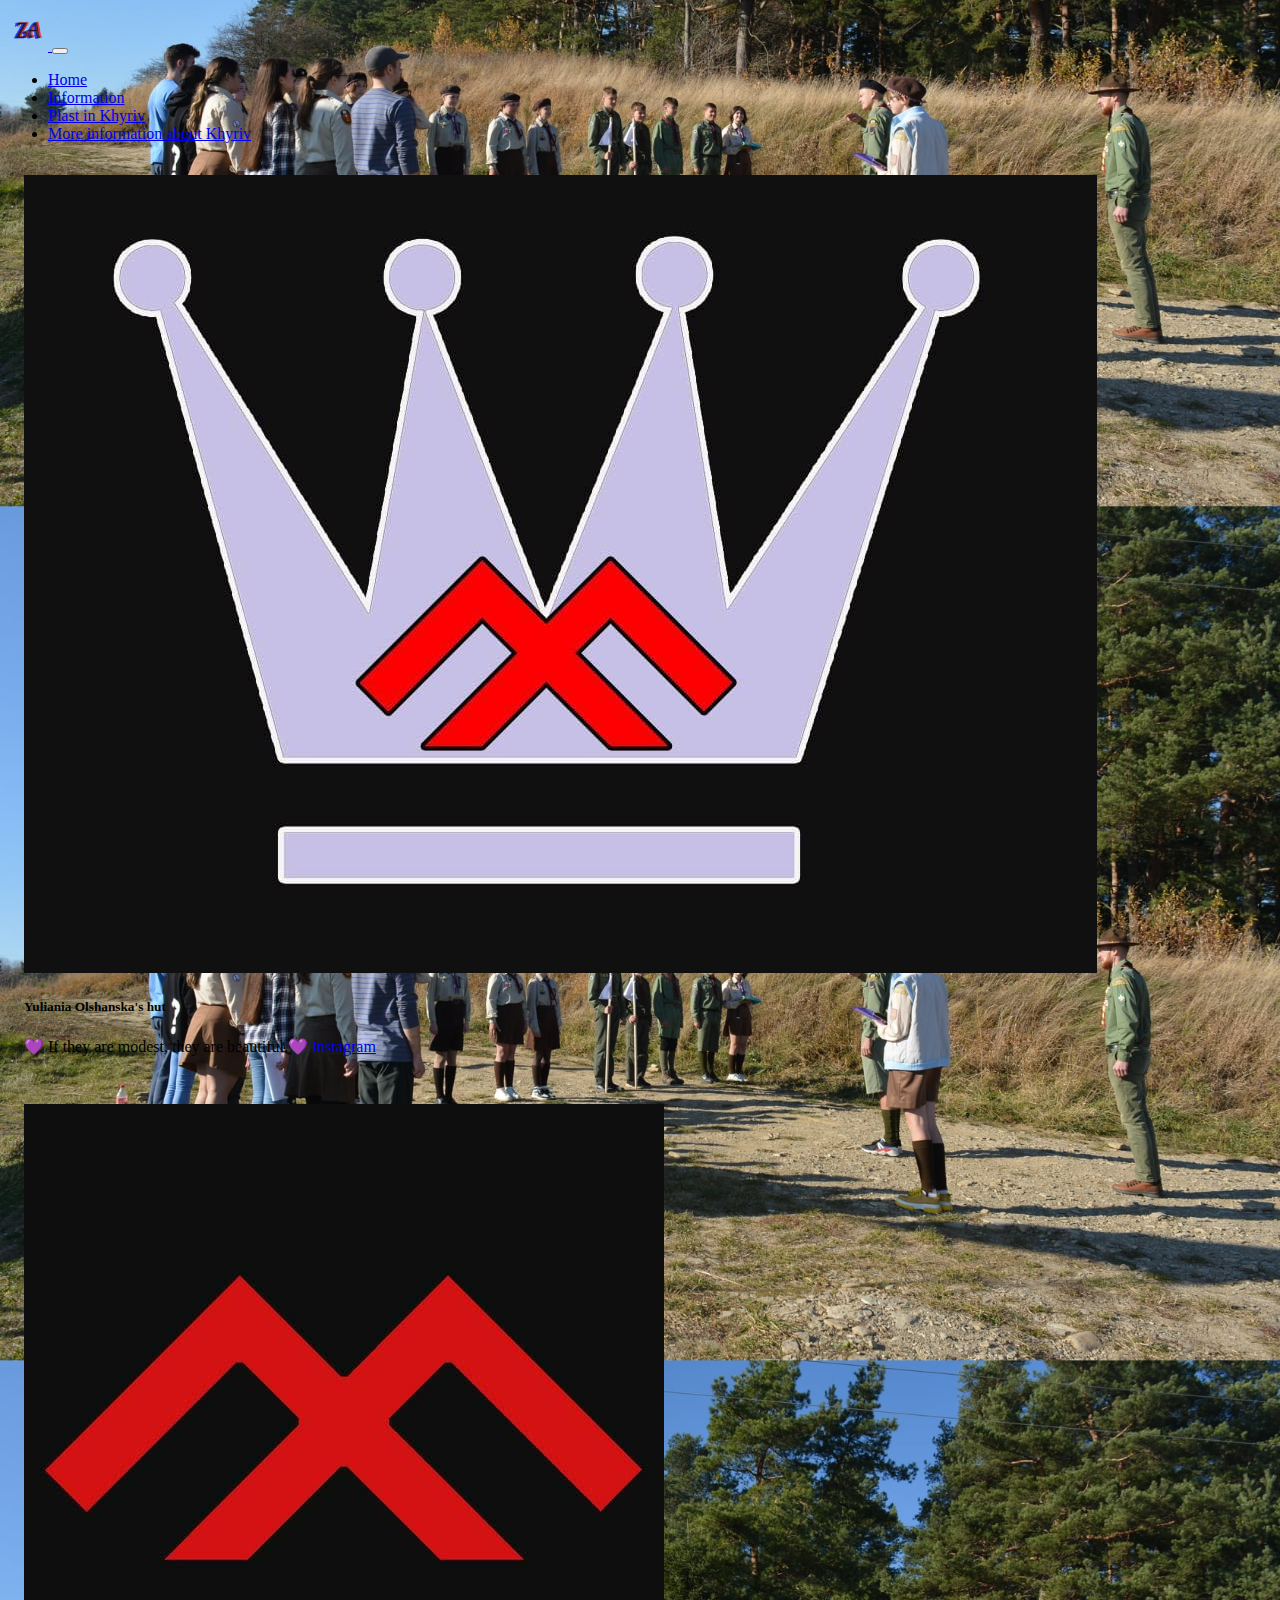
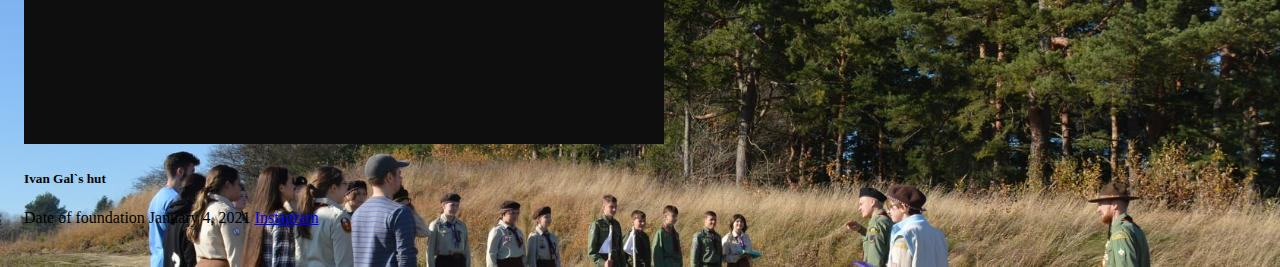
==== khyriv.html @ c970a317 "Add files via upload" ====
<!DOCTYPE html>
<html lang="en">
  <head>
    <meta charset="UTF-8" />
    <meta name="viewport" content="width=device-width, initial-scale=1.0" />
    <title>Plast in Khyriv</title>
    <link
      href="https://cdn.jsdelivr.net/npm/bootstrap@5.1.3/dist/css/bootstrap.min.css"
      rel="stylesheet"
      integrity="sha384-1BmE4kWBq78iYhFldvKuhfTAU6auU8tT94WrHftjDbrCEXSU1oBoqyl2QvZ6jIW3"
      crossorigin="anonymous"
    />
    <link rel="apple-touch-icon" sizes="180x180" href="/apple-touch-icon.png">
<link rel="icon" type="image/png" sizes="32x32" href="/favicon-32x32.png">
<link rel="icon" type="image/png" sizes="16x16" href="/favicon-16x16.png">
<link rel="manifest" href="/site.webmanifest">
    <script
      src="https://cdn.jsdelivr.net/npm/bootstrap@5.1.3/dist/js/bootstrap.bundle.min.js"
      integrity="sha384-ka7Sk0Gln4gmtz2MlQnikT1wXgYsOg+OMhuP+IlRH9sENBO0LRn5q+8nbTov4+1p"
      crossorigin="anonymous"
    ></script>
    <style>
      .card {
        padding: 1em;
      }
      .card:hover {
        background-color: rgba(0, 0, 0, 0.1);
      }

      body {
        background: url(pLAST2.jpg) 0px;
        background-size: 100%;
      }
    </style>
  </head>
  <body>
    <nav class="navbar navbar-expand-lg navbar-dark bg-dark">
      <div class="container">
        <a class="navbar-brand p-0" href="/">
          <img src="ZA.png" alt="Logo" width="40" />
        </a>

        <button
          class="navbar-toggler"
          type="button"
          data-bs-toggle="collapse"
          data-bs-target="#navbarNav"
          aria-controls="navbarNav"
          aria-expanded="false"
          aria-label="Toggle navigation"
        >
          <span class="navbar-toggler-icon"></span>
        </button>
        <div class="collapse navbar-collapse" id="navbarNav">
          <ul class="navbar-nav">
            <li class="nav-item">
              <a class="nav-link" aria-current="page" href="/">Home</a>
            </li>
            <li class="nav-item">
              <a class="nav-link" href="Photos.html">Information</a>
            </li>
            <li class="nav-item">
              <a class="nav-link active" href="index.html">Plast in Khyriv</a>
              <li class="nav-item">
                <a class="nav-link" href="http://hyrivska.gromada.org.ua/pro-misto-10-33-03-27-11-2017/"
                target="_blank">More information about Khyriv</a>
              </li>
            </li>
          </ul>
        </div>
      </div>
    </nav>
    <div class="container text my-4">
      <div class="row row-cols-1 row-cols-md-2 row-cols-lg-3 g-5">
        <div class="/">
          <div class="card">
            <a href="https://www.facebook.com/khyrivplast/" target="_blank">
              <img src="ol.jpg" class="card-img-top" alt="My photos" />
            </a>
            <div class="card-body">
              <h5 class="card-title">Yuliania Olshanska's hut</h5>
              <p class="card-text">
                💜 If they are modest, they are beautiful.💜
                <a
                  a
                  href="https://instagram.com/olshanskiii?utm_medium=copy_link"
                  target="_blank"
                  class="btn btn-primary"
                >
                  Instagram
                </a>
              </p>
            </div>
          </div>
        </div>
        <div class="container text my-5">
          <div class="/">
            <div class="card">
              <a href="https://www.facebook.com/khyrivplast/" target="_blank">
                <img src="Galio.jpg" class="card-img-top" alt="My photos" />
              </a>
              <div class="card-body">
                <h5 class="card-title">Ivan Gal`s hut</h5>
                <p class="card-text">
                  Date of foundation January 4, 2021
                  <a
                    a
                    href="https://instagram.com/kyrin_im_m.halyo?utm_medium=copy_link"
                    target="_blank"
                    class="btn btn-primary"
                  >
                    Instagram
                  </a>
                </p>
              </div>
            </div>
          </div>
        </div>
      </div>
    </div>
  </body>
</html>
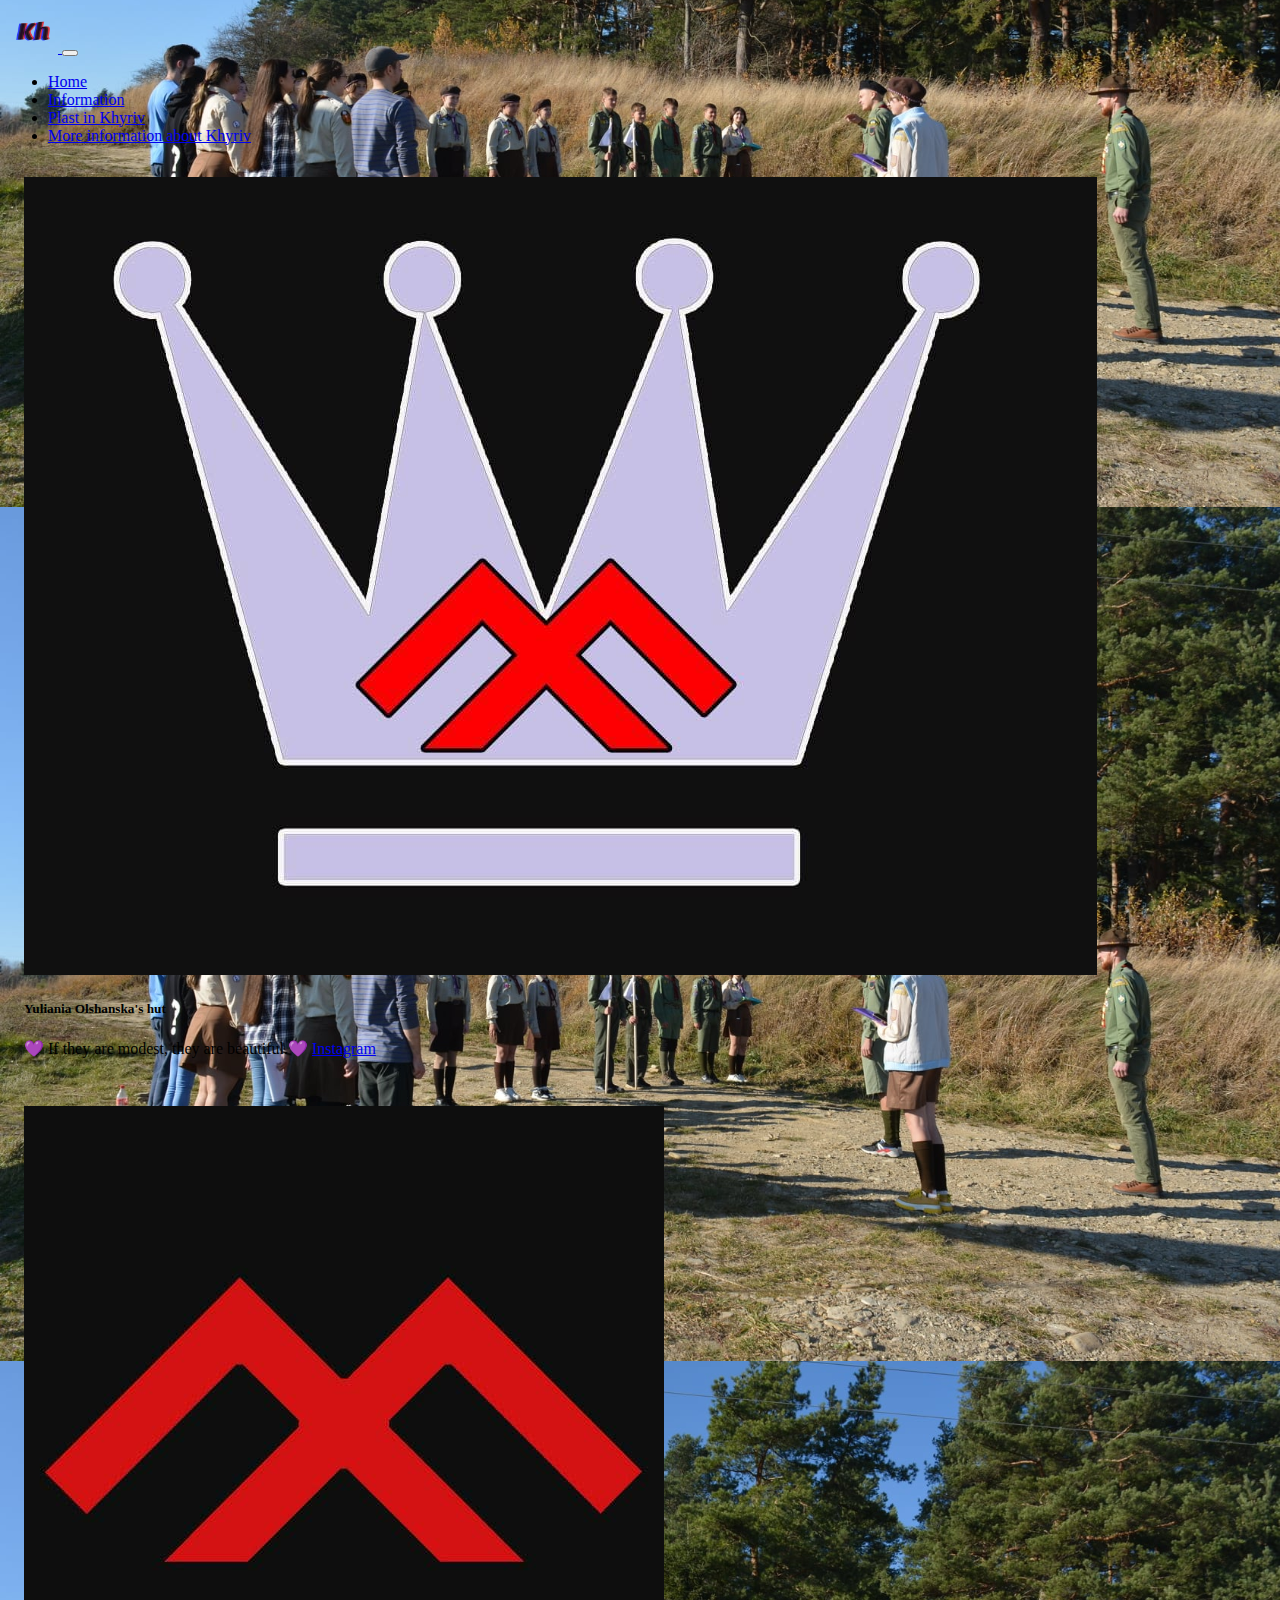
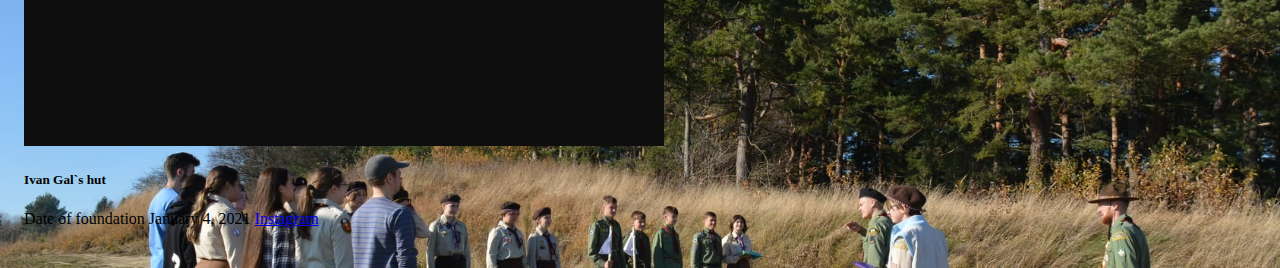
==== commit 125e3b52: "Змінив логотипи на сторінках" ====
--- a/khyriv.html
+++ b/khyriv.html
@@ -37,7 +37,7 @@
     <nav class="navbar navbar-expand-lg navbar-dark bg-dark">
       <div class="container">
         <a class="navbar-brand p-0" href="/">
-          <img src="ZA.png" alt="Logo" width="40" />
+          <img src="Kh (2).png" alt="Logo" width="50" />
         </a>
 
         <button
